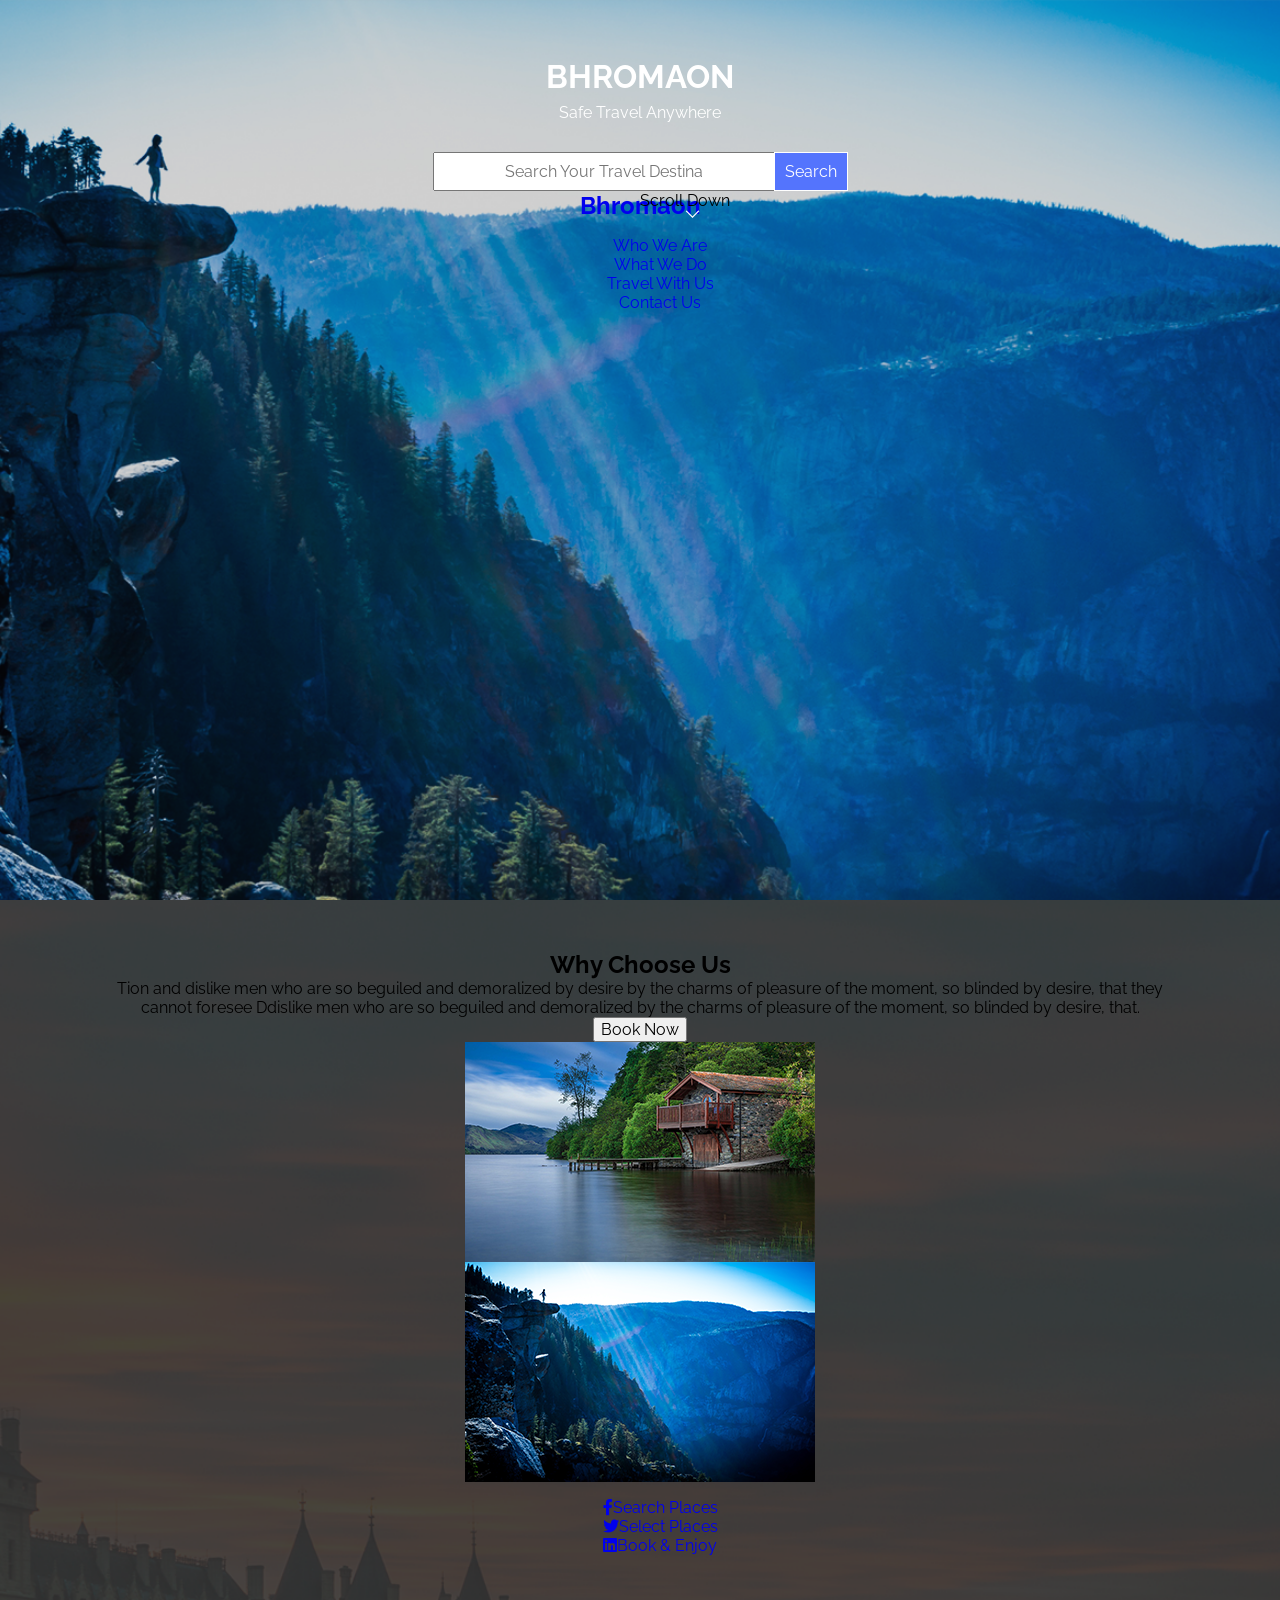
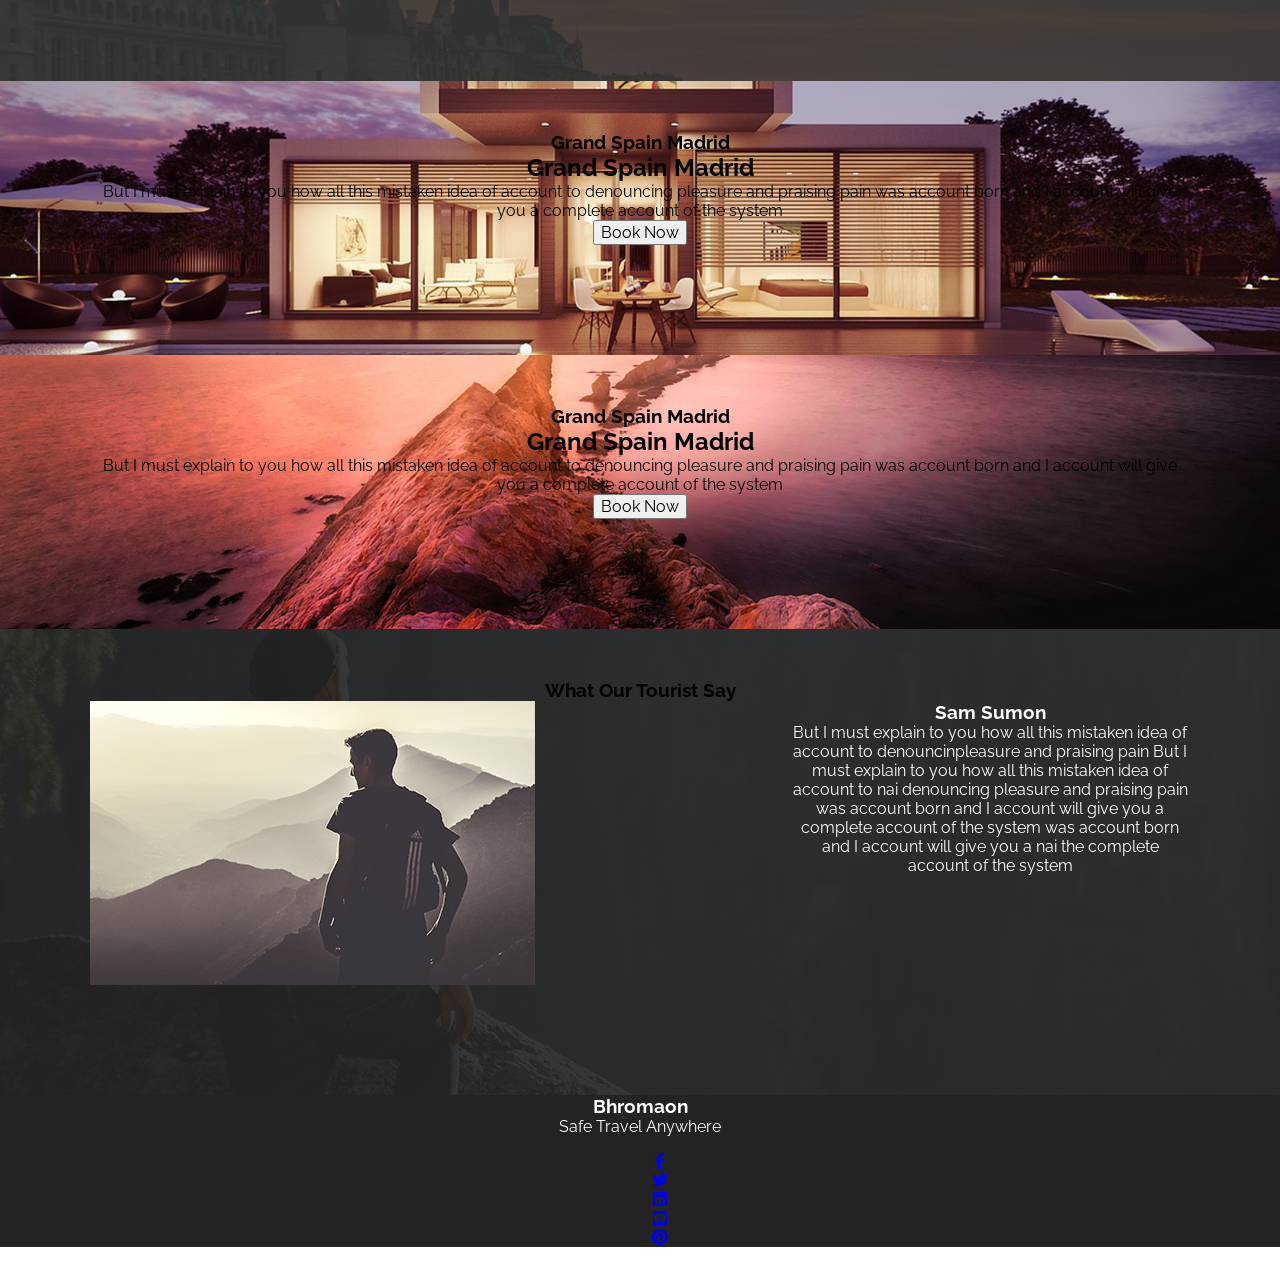
==== exam/index.html @ 6152f422 "first commit exam" ====
<!DOCTYPE html>
<html lang="en">
<head>
    <meta charset="UTF-8">
    <title>Title</title>
    <link rel="icon" href="img/favicon.png" />
    <link rel="stylesheet" href="https://use.fontawesome.com/releases/v5.1.0/css/all.css" integrity="sha384-lKuwvrZot6UHsBSfcMvOkWwlCMgc0TaWr+30HWe3a4ltaBwTZhyTEggF5tJv8tbt" crossorigin="anonymous">
    <link href="https://fonts.googleapis.com/css?family=Pacifico" rel="stylesheet">
    <link href="https://fonts.googleapis.com/css?family=Raleway:300,700,900" rel="stylesheet">
    <link rel="stylesheet" href="css/normalize.css" />
    <link rel="stylesheet" href="css/style.css" />
</head>
<body>
<section class="one">
    <div class="container">
        <div class="content">
            <h1>Bhromaon</h1>
            <p>Safe Travel Anywhere</p>
            <form>
                <input class="text" type="text" placeholder="Search Your Travel Destination">
                <input class="button" type="submit" name="submit" value="Search">
            </form>
        </div>
        <div class="scroll">
            <p>Scroll Down</p>
            <a class="scroll" href="#about">
                <img src="img/scroll.png" alt="scroll">
            </a>
        </div>
        <nav class="clearfix">
            <h2><a href="#">Bhromaon</a></h2>
            <ul>
                <li><a href="#">Who We Are</a></li>
                <li><a href="#">What We Do</a></li>
                <li><a href="#">Travel With Us</a></li>
                <li><a href="#">Contact Us</a></li>
            </ul>
        </nav>
    </div>
</section>

<section class="two">
    <div class="container clearfix">
        <div class="two_text">
            <h2>Why Choose Us</h2>
            <p>Tion and dislike men who are so beguiled and demoralized by desire by the charms of pleasure of the
                moment, so blinded by desire, that they cannot foresee Ddislike men who are so beguiled and demoralized
                by the charms of pleasure of the moment, so blinded by desire, that.
            </p>
            <button>Book Now</button>
        </div>
        <div class="two_img">
            <img src="img/two_1.png" alt="" />
            <img src="img/two_2.png" alt="" />
        </div>
        <div class="two_icon">
            <ul>
                <li><a href="#"><i class="fab fa-facebook-f"></i>Search Places</a></li>
                <li><a href="#"><i class="fab fa-twitter"></i>Select Places</a></li>
                <li><a href="#"><i class="fab fa-linkedin"></i>Book & Enjoy</a></li>
            </ul>
        </div>
    </div>

</section>

<section class="three">
    <div class="container">
        <h3>Grand Spain Madrid</h3>
        <h2>Grand Spain Madrid</h2>
        <p>But I must explain to you how all this mistaken idea of account to denouncing pleasure and praising
            pain was account  born and I account will give you a complete account of the system
        </p>

        <button>Book Now</button>
    </div>
</section>

<section class="four">
    <div class="container">
        <h3>Grand Spain Madrid</h3>
        <h2>Grand Spain Madrid</h2>
        <p>But I must explain to you how all this mistaken idea of account to denouncing pleasure and praising
            pain was account  born and I account will give you a complete account of the system
        </p>

        <button>Book Now</button>
    </div>
</section>

<section class="five">
    <div class="container clearfix">
          <h3>What Our  Tourist Say</h3>
            <div class="five_img">
                <img src="img/five_man.png" alt="" />
            </div>
            <div class="five_text">
                <h3>Sam Sumon</h3>
                <p>But I must explain to you how all this mistaken idea of account to denouncinpleasure and praising pain
                    But I must explain to you how all this mistaken idea of account to nai denouncing pleasure and praising
                    pain was account  born and I account will give you a complete account of the system was account  born and
                    I account will give you a nai the complete account of the system</p>
            </div>
    </div>
</section>

<footer>
    <div class="container">

            <h3>Bhromaon</h3>
            <p>Safe Travel Anywhere</p>

            <ul>
                <li><a href="#"><i class="fab fa-facebook-f"></i></a></li>
                <li><a href="#"><i class="fab fa-twitter"></i></a></li>
                <li><a href="#"><i class="fab fa-linkedin"></i></a></li>
                <li><a href="#"><i class="fab fa-youtube-square"></i></a></li>
                <li><a href="#"><i class="fab fa-pinterest"></i></a></li>
            </ul>


    </div>
</footer>
</body>
</html>
---- exam/css/style.css ----
* {
    box-sizing: border-box;
    font-family: Raleway, Arial, sans-serif;
}

a {
    text-decoration: none;
}

ul {
    list-style: none;
}

h1, h2, h3, h4, h5, h6, p{
    margin: 0;
    padding: 0;
}

img {
    display: block;
    margin: 0 auto;
    max-width: 100%;
}

.clearfix:after {
    content: '';
    display: table;
    clear: both;
}

.container {
    width: 1100px;
    margin: 0 auto;
    text-align: center;
}

section.one {
    position: relative;
    min-height: 100vh;
    padding-top: 50px;
    padding-bottom: 110px;
    background: #f9f8fb url("../img/bg_one.png") no-repeat center;
    background-size: cover;
}

.content {
    max-width: 1100px;
    margin: 0 auto;
    color: white;
}
.content h1 {
    text-transform: uppercase;
    padding: 8px;
}
.text {
    padding: 8px 70px;
    margin-top: 30px;
    margin-right: -5px;
}
.button {
    padding: 9px 10px;
    margin-top: 30px;
    background-color: #5474FD;
    border: 1px solid white;
}

.scroll {
    position: absolute;
    left: 50%;
}
section.two {
    position: relative;
    padding-top: 50px;
    padding-bottom: 110px;
    background: #f9f8fb url("../img/bg_two.png") no-repeat center;
    background-size: cover;
}

section.three {
    position: relative;
    padding-top: 50px;
    padding-bottom: 110px;
    background: #f9f8fb url("../img/bg_three.png") no-repeat center;
    background-size: cover;
}

section.four {
    position: relative;
    padding-top: 50px;
    padding-bottom: 110px;
    background: #f9f8fb url("../img/bg_four.png") no-repeat center;
    background-size: cover;
}

section.five {
    position: relative;
    padding-top: 50px;
    padding-bottom: 110px;
    background: #f9f8fb url("../img/bg_five.png") no-repeat center;
    background-size: cover;
}

.container .five_img {
    float: left;
    color: white;
}
.container .five_text {
    float: right;
    max-width: 400px;
    color: white;
}

footer {
    background-color: #232323;
    color: white;
}
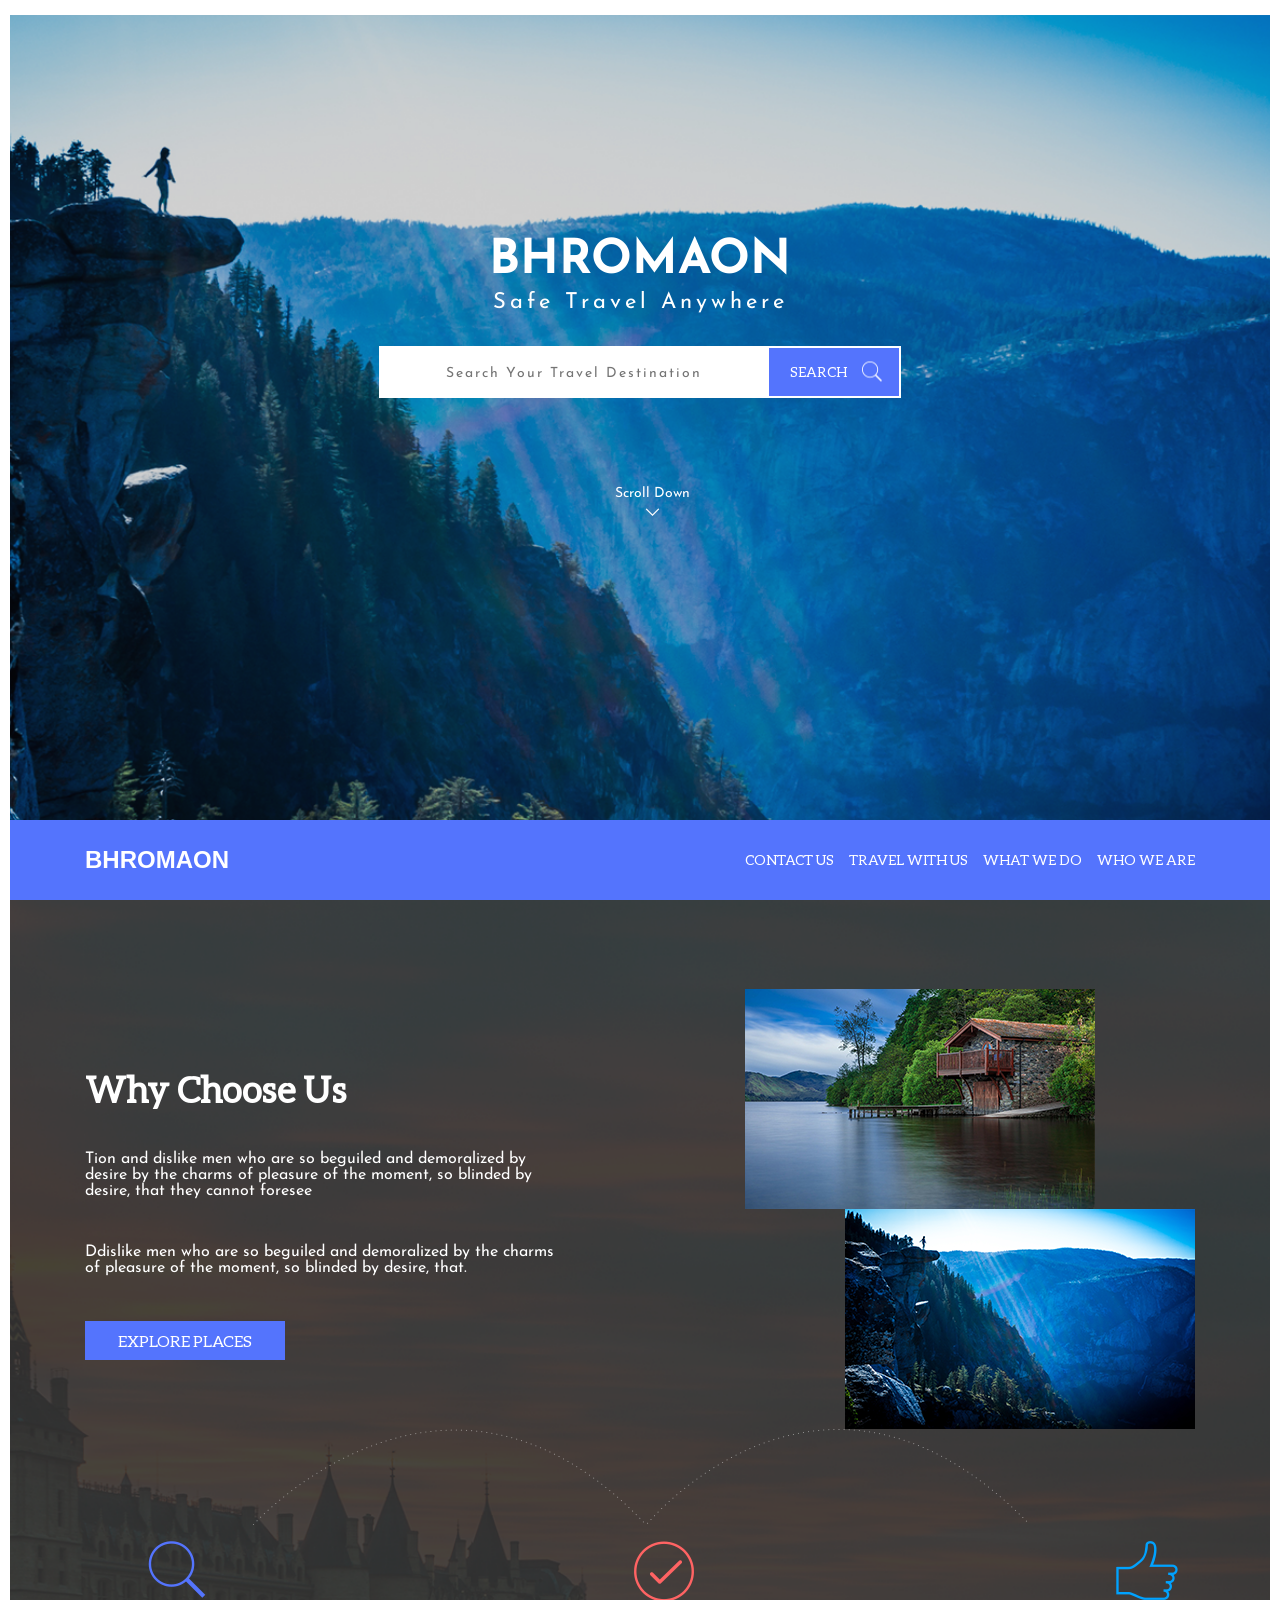
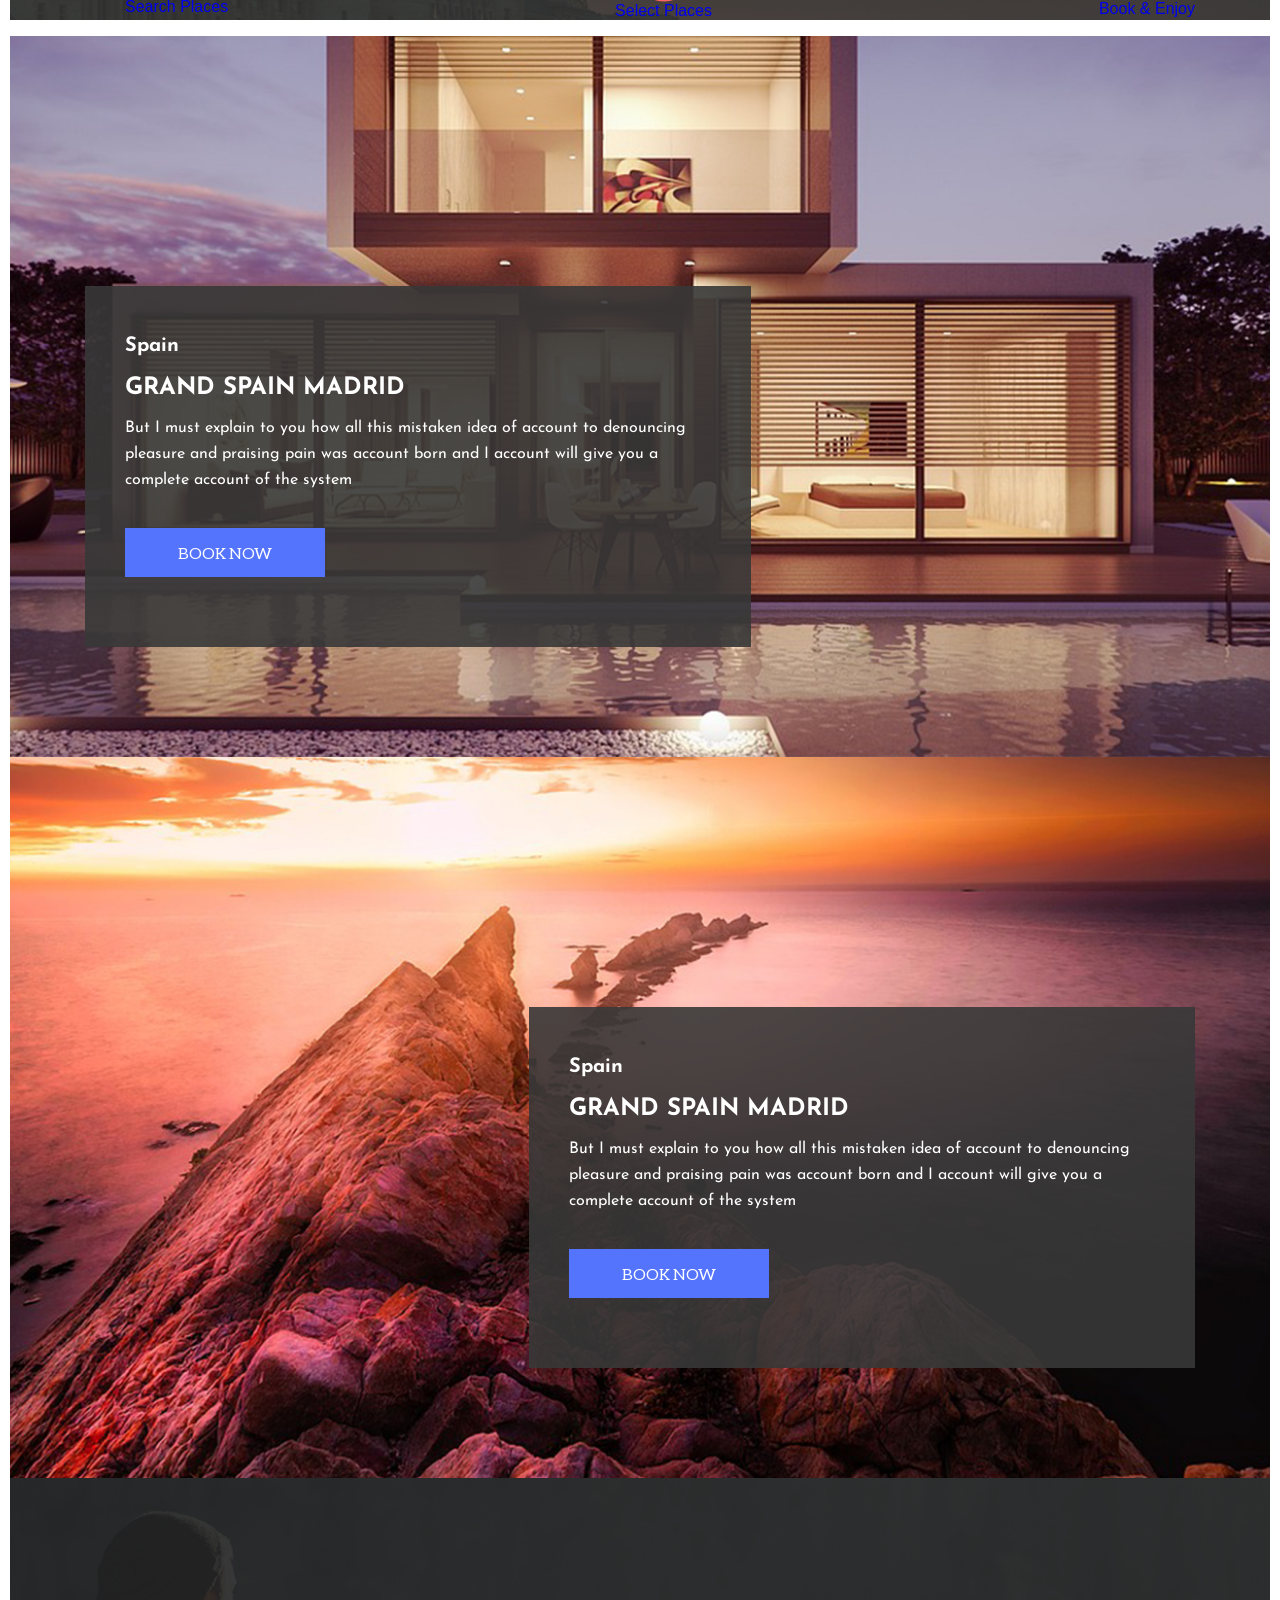
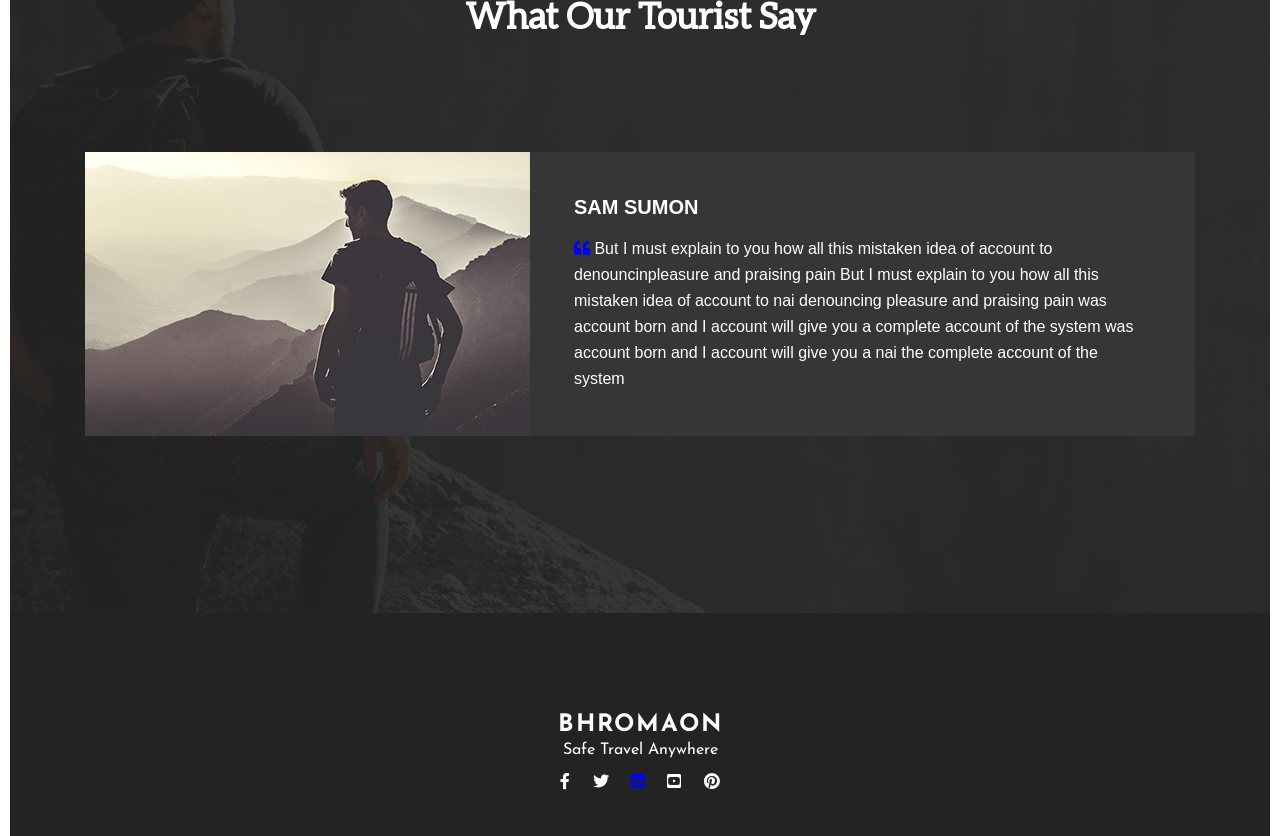
==== commit 5b8643c7: "second commit exam" ====
--- a/exam/index.html
+++ b/exam/index.html
@@ -5,8 +5,7 @@
     <title>Title</title>
     <link rel="icon" href="img/favicon.png" />
     <link rel="stylesheet" href="https://use.fontawesome.com/releases/v5.1.0/css/all.css" integrity="sha384-lKuwvrZot6UHsBSfcMvOkWwlCMgc0TaWr+30HWe3a4ltaBwTZhyTEggF5tJv8tbt" crossorigin="anonymous">
-    <link href="https://fonts.googleapis.com/css?family=Pacifico" rel="stylesheet">
-    <link href="https://fonts.googleapis.com/css?family=Raleway:300,700,900" rel="stylesheet">
+    <link href="https://fonts.googleapis.com/css?family=Josefin+Sans:400,700" rel="stylesheet">
     <link rel="stylesheet" href="css/normalize.css" />
     <link rel="stylesheet" href="css/style.css" />
 </head>
@@ -14,93 +13,116 @@
 <section class="one">
     <div class="container">
         <div class="content">
-            <h1>Bhromaon</h1>
+            <h2>Bhromaon</h2>
             <p>Safe Travel Anywhere</p>
             <form>
-                <input class="text" type="text" placeholder="Search Your Travel Destination">
-                <input class="button" type="submit" name="submit" value="Search">
+                <div class="search">
+                    <input type="text" placeholder="Search Your Travel Destination">
+                    <button type="submit" name="submit">Search<img src="img/search.png" alt="search"></button>
+                 </div>
             </form>
         </div>
         <div class="scroll">
             <p>Scroll Down</p>
-            <a class="scroll" href="#about">
-                <img src="img/scroll.png" alt="scroll">
-            </a>
+            <a href="#about"><img src="img/scroll.png" alt="scroll"></a>
         </div>
-        <nav class="clearfix">
-            <h2><a href="#">Bhromaon</a></h2>
-            <ul>
-                <li><a href="#">Who We Are</a></li>
-                <li><a href="#">What We Do</a></li>
-                <li><a href="#">Travel With Us</a></li>
-                <li><a href="#">Contact Us</a></li>
-            </ul>
+
+        <nav class="menu">
+            <div class="container clearfix">
+                <h2><a href="#">Bhromaon</a></h2>
+                <ul>
+                    <li><a href="#">Who We Are</a></li>
+                    <li><a href="#">What We Do</a></li>
+                    <li><a href="#">Travel With Us</a></li>
+                    <li><a href="#">Contact Us</a></li>
+                </ul>
+            </div>
         </nav>
+
     </div>
 </section>
 
 <section class="two">
     <div class="container clearfix">
         <div class="two_text">
-            <h2>Why Choose Us</h2>
+            <h3>Why Choose Us</h3>
             <p>Tion and dislike men who are so beguiled and demoralized by desire by the charms of pleasure of the
-                moment, so blinded by desire, that they cannot foresee Ddislike men who are so beguiled and demoralized
-                by the charms of pleasure of the moment, so blinded by desire, that.
-            </p>
-            <button>Book Now</button>
+                moment, so blinded by desire, that they cannot foresee</p>
+            <p>Ddislike men who are so beguiled and demoralized
+                by the charms of pleasure of the moment, so blinded by desire, that.</p>
+            <button>Explore Places</button>
         </div>
         <div class="two_img">
-            <img src="img/two_1.png" alt="" />
-            <img src="img/two_2.png" alt="" />
+            <div class="im_one"><img src="img/two_1.png" alt="" /></div>
+            <div class="im_two"><img src="img/two_2.png" alt="" /></div>
         </div>
-        <div class="two_icon">
-            <ul>
-                <li><a href="#"><i class="fab fa-facebook-f"></i>Search Places</a></li>
-                <li><a href="#"><i class="fab fa-twitter"></i>Select Places</a></li>
-                <li><a href="#"><i class="fab fa-linkedin"></i>Book & Enjoy</a></li>
-            </ul>
+
+
+    </div>
+    <div class="two_icon">
+        <div class="container">
+            <img src="img/wave.png" alt="wave">
+                <div class="nav_icon">
+                    <ul>
+                        <li><a href="#"><img src="img/search_icon.png" alt="search">Search Places</a></li>
+                        <li><a href="#"><img src="img/done_icon.png" alt="done">Select Places</a></li>
+                        <li><a href="#"><img src="img/good_icon.png" alt="good">Book & Enjoy</a></li>
+                    </ul>
+                </div>
         </div>
     </div>
+</section>
+
+<section class="three">
+        <div class="list_one">
+            <div class="container">
+                <div class="hotel">
+                    <h3>Spain</h3>
+                    <h2>Grand Spain Madrid</h2>
+                    <p>But I must explain to you how all this mistaken idea of account to denouncing pleasure and praising
+                        pain was account  born and I account will give you a complete account of the system
+                    </p>
+                    <button>Book Now</button>
+                </div>
+            </div>
+        </div>
+        <div class="list_two">
+            <div class="container clearfix">
+                <div class="hotel">
+                    <h3>Spain</h3>
+                    <h2>Grand Spain Madrid</h2>
+                    <p>But I must explain to you how all this mistaken idea of account to denouncing pleasure and praising
+                        pain was account  born and I account will give you a complete account of the system
+                    </p>
+                    <button>Book Now</button>
+                </div>
+            </div>
+        </div>
 
 </section>
 
-<section class="three">
-    <div class="container">
-        <h3>Grand Spain Madrid</h3>
-        <h2>Grand Spain Madrid</h2>
-        <p>But I must explain to you how all this mistaken idea of account to denouncing pleasure and praising
-            pain was account  born and I account will give you a complete account of the system
-        </p>
-
-        <button>Book Now</button>
-    </div>
-</section>
 
 <section class="four">
     <div class="container">
-        <h3>Grand Spain Madrid</h3>
-        <h2>Grand Spain Madrid</h2>
-        <p>But I must explain to you how all this mistaken idea of account to denouncing pleasure and praising
-            pain was account  born and I account will give you a complete account of the system
-        </p>
 
-        <button>Book Now</button>
-    </div>
-</section>
+        <h4>What Our  Tourist Say</h4>
+            <div class="four_content clearfix">
+                <div class="four_img">
+                    <img src="img/four_man.png" alt="view"/>
+                </div>
+                <div class="four_text">
+                    <h3>Sam Sumon</h3>
+                    <p><i class="fas fa-quote-left"></i> But I must explain to you how all this mistaken idea of account to denouncinpleasure and praising pain
+                        But I must explain to you how all this mistaken idea of account to nai denouncing pleasure and praising
+                        pain was account  born and I account will give you a complete account of the system was account  born and
+                        I account will give you a nai the complete account of the system</p>
+                </div>
+            </div>
 
-<section class="five">
-    <div class="container clearfix">
-          <h3>What Our  Tourist Say</h3>
-            <div class="five_img">
-                <img src="img/five_man.png" alt="" />
-            </div>
-            <div class="five_text">
-                <h3>Sam Sumon</h3>
-                <p>But I must explain to you how all this mistaken idea of account to denouncinpleasure and praising pain
-                    But I must explain to you how all this mistaken idea of account to nai denouncing pleasure and praising
-                    pain was account  born and I account will give you a complete account of the system was account  born and
-                    I account will give you a nai the complete account of the system</p>
-            </div>
+
+
+
+
     </div>
 </section>
 
@@ -109,14 +131,13 @@
 
             <h3>Bhromaon</h3>
             <p>Safe Travel Anywhere</p>
-
-            <ul>
-                <li><a href="#"><i class="fab fa-facebook-f"></i></a></li>
-                <li><a href="#"><i class="fab fa-twitter"></i></a></li>
-                <li><a href="#"><i class="fab fa-linkedin"></i></a></li>
-                <li><a href="#"><i class="fab fa-youtube-square"></i></a></li>
-                <li><a href="#"><i class="fab fa-pinterest"></i></a></li>
-            </ul>
+            <div class="sn">
+                <a href="#"><i class="fab fa-facebook-f"></i></a>
+                <a href="#"><i class="fab fa-twitter"></i></a>
+                <a href="#"><i class="fab fa-linkedin"></i></a>
+                <a href="#"><i class="fab fa-youtube-square"></i></a>
+                <a href="#"><i class="fab fa-pinterest"></i></a>
+            </div>
 
 
     </div>
--- a/exam/css/style.css
+++ b/exam/css/style.css
@@ -2,6 +2,16 @@
     box-sizing: border-box;
     font-family: Raleway, Arial, sans-serif;
 }
+@font-face {
+    font-family: 'Aleo Regular';
+    src: url('../fonts/Aleo-Regular.eot');
+    src: url('../fonts/Aleo-Regular.otf') format('otf'),
+    url("../fonts/Aleo-Regular.svg") format("svg"),
+    url("../fonts/Aleo-Regular.ttf") format("truetype"),
+    url("../fonts/Aleo-Regular.woff") format("woff");
+    font-weight: normal;
+    font-style: normal;
+}
 
 a {
     text-decoration: none;
@@ -14,6 +24,13 @@
 h1, h2, h3, h4, h5, h6, p{
     margin: 0;
     padding: 0;
+}
+
+h2 {
+    font-family: 'Josefin Sans', sans-serif;
+    text-transform: uppercase;
+    font-weight: bold;
+    color: white;
 }
 
 img {
@@ -28,92 +45,286 @@
     clear: both;
 }
 
+body {
+    border-width: 0 10px;
+    border-color: white;
+    border-style: solid;
+}
+
 .container {
-    width: 1100px;
+    max-width: 1150px;
+    padding: 0 20px 0;
     margin: 0 auto;
-    text-align: center;
-}
-
+}
 section.one {
     position: relative;
-    min-height: 100vh;
-    padding-top: 50px;
-    padding-bottom: 110px;
-    background: #f9f8fb url("../img/bg_one.png") no-repeat center;
-    background-size: cover;
+    height: 100vh;
+    border-top: 15px solid white;
+    background: #04102a url("../img/bg_one.png") no-repeat center;
+    background-size: cover;
+    padding-bottom: 80px;
 }
 
 .content {
-    max-width: 1100px;
-    margin: 0 auto;
-    color: white;
-}
-.content h1 {
-    text-transform: uppercase;
-    padding: 8px;
-}
-.text {
-    padding: 8px 70px;
+    padding-top: 20%;
+    text-align: center;
+}
+.content h2 {
+    font-size: 48px;
+    padding-bottom: 6px;
+}
+.content p {
+    letter-spacing: 4px;
+    font-family: 'Josefin Sans', sans-serif;
+    font-size: 22px;
+    color: white;
+
+}
+
+.search {
     margin-top: 30px;
+}
+.search input {
+    display: inline-block;
+    width: 35%;
+    line-height: 46px;
     margin-right: -5px;
-}
-.button {
-    padding: 9px 10px;
+    text-align: center;
+    outline: none;
+    border: none;
+    border-top: 4px solid white;
+    letter-spacing: 2px;
+    font-family: 'Josefin Sans', sans-serif;
+    font-size: 14px;
+    color: #999999;
+}
+.search button {
+    display: inline-block;
+    background-color: #5474FD;
+    text-transform: uppercase;
+    line-height: 46px;
+    border: 2px solid white;
+    width: 12%;
+    font-size: 14px;
+    outline: none;
+    margin-top: 2px;
+    font-family: 'Aleo Regular', sans-serif;
+    color: white;
+}
+.search img {
+    display: inline-block;
+    margin-left: 10px;
+    width: 20px;
+    transform: translate(25%, 25%);
+}
+
+.scroll {
+    position: absolute;
+    left: 48%;
+    margin-top: 7%;
+    color: white;
+}
+.scroll p {
+    margin-bottom: 7px;
+    font-family: 'Josefin Sans', sans-serif;
+    font-size: 14px;
+}
+
+.menu {
+    position: absolute;
+    bottom: 0;
+    right: 0;
+    width: 100%;
+    background: #5474FD;
+    height: 80px;
+}
+.menu a {
+    color: white;
+}
+.menu h2 {
+    float: left;
+    display: inline-block;
+    margin: 10px 0 0;
+    font-size: 24px;
+
+}
+.menu li a {
+    float: right;
+    display: inline-block;
+    padding-left: 15px;
+    margin: 15px 0 0;
+    font-size: 14px;
+    text-transform: uppercase;
+    font-family: Aleo Regular, Arial, sans-serif;
+
+}
+
+section.two {
+    background: #f9f8fb url("../img/bg_two.png") no-repeat center;
+    background-size: cover;
+}
+.two_text {
+    float: left;
+    max-width: 480px;
+    margin-top: 15%;
+    color: white;
+}
+.two_text h3 {
+    padding-bottom: 25px;
+    font-family: 'Aleo Regular', sans-serif;
+    font-size: 36px;
+}
+.two_text p {
+    padding: 15px 0;
+    margin-bottom: 15px;
+    font-family: 'Josefin Sans', sans-serif;
+    font-size: 16px;
+}
+.two_text button {
+    display: block;
+    width: 200px;
+    border: none;
+    padding: 10px;
     margin-top: 30px;
     background-color: #5474FD;
-    border: 1px solid white;
-}
-
-.scroll {
-    position: absolute;
-    left: 50%;
-}
-section.two {
-    position: relative;
-    padding-top: 50px;
+    font-family: 'Aleo Regular', sans-serif;
+    font-size: 16px;
+    text-transform: uppercase;
+}
+
+.im_one {
+    float: right;
+    margin-top: 8%;
+    margin-right: 100px;
+}
+.im_two {
+    float: right;
+}
+
+.nav_icon ul {
+    display: flex;
+    flex-direction: row;
+    justify-content: space-between;
+}
+
+.three .container {
+    padding-top: 250px;
     padding-bottom: 110px;
-    background: #f9f8fb url("../img/bg_two.png") no-repeat center;
-    background-size: cover;
-}
-
-section.three {
-    position: relative;
-    padding-top: 50px;
-    padding-bottom: 110px;
+}
+
+.list_one {
     background: #f9f8fb url("../img/bg_three.png") no-repeat center;
     background-size: cover;
 }
 
+.list_two {
+    background: #f9f8fb url("../img/bg_four.png") no-repeat center;
+    background-size: cover;
+}
+
+.hotel {
+    width: 60%;
+    background-color: rgba(56,56,56,0.9);
+    padding: 50px 40px;
+    color: white;
+}
+.hotel h3 {
+    padding-bottom: 20px;
+    font-family: 'Josefin Sans', sans-serif;
+    font-size: 20px;
+}
+.hotel p {
+    padding: 15px 0;
+    font-family: 'Josefin Sans', sans-serif;
+    font-size: 16px;
+    line-height: 26px;
+}
+.hotel button {
+    display: block;
+    width: 200px;
+    border: none;
+    padding: 15px;
+    margin: 20px 0;
+    background-color: #5474FD;
+    font-family: 'Aleo Regular', sans-serif;
+    font-size: 16px;
+    text-transform: uppercase;
+}
+
+.list_two .hotel {
+    float: right;
+}
+
 section.four {
-    position: relative;
-    padding-top: 50px;
-    padding-bottom: 110px;
-    background: #f9f8fb url("../img/bg_four.png") no-repeat center;
-    background-size: cover;
-}
-
-section.five {
-    position: relative;
-    padding-top: 50px;
-    padding-bottom: 110px;
     background: #f9f8fb url("../img/bg_five.png") no-repeat center;
     background-size: cover;
-}
-
-.container .five_img {
+    height: 735px;
+}
+section.four .container h4 {
+    padding: 115px 0;
+    text-align: center;
+    font-family: 'Aleo Regular', sans-serif;
+    font-size: 36px;
+    color: white;
+}
+.four_img {
     float: left;
-    color: white;
-}
-.container .five_text {
-    float: right;
-    max-width: 400px;
-    color: white;
+}
+.four_text {
+    display: inline-block;
+    background-color: rgba(56,56,56,0.9);
+    color: white;
+    padding: 44px;
+    max-width: 665px;
+    font-family: 'Josefin Sans', sans-serif;
+}
+.four_text h3 {
+    padding-bottom: 17px;
+    font-size: 20px;
+    text-transform: uppercase;
+}
+.four_text p {
+    line-height: 26px;
+    font-size: 16px;
+}
+.four_text i {
+    color: blue;
 }
 
 footer {
-    background-color: #232323;
-    color: white;
-}
-
-
-
+  background-color: #232323;
+  padding: 100px 0 30px;
+  text-align: center;
+  color: white;
+}
+footer h3 {
+    text-transform: uppercase;
+    margin-bottom: 5px;
+    font-family: 'Josefin Sans', sans-serif;
+    font-size: 24px;
+    letter-spacing: 2px;
+}
+footer p {
+    font-family: 'Josefin Sans', sans-serif;
+    font-size: 16px;
+}
+
+.sn {
+    margin: 15px 0;
+}
+.sn a {
+    margin-right: 18px;
+    color: white;
+}
+.sn a:last-child {
+    margin-right: 0;
+}
+.sn a:nth-child(3) {
+    color: blue;
+}
+
+
+
+
+
+
